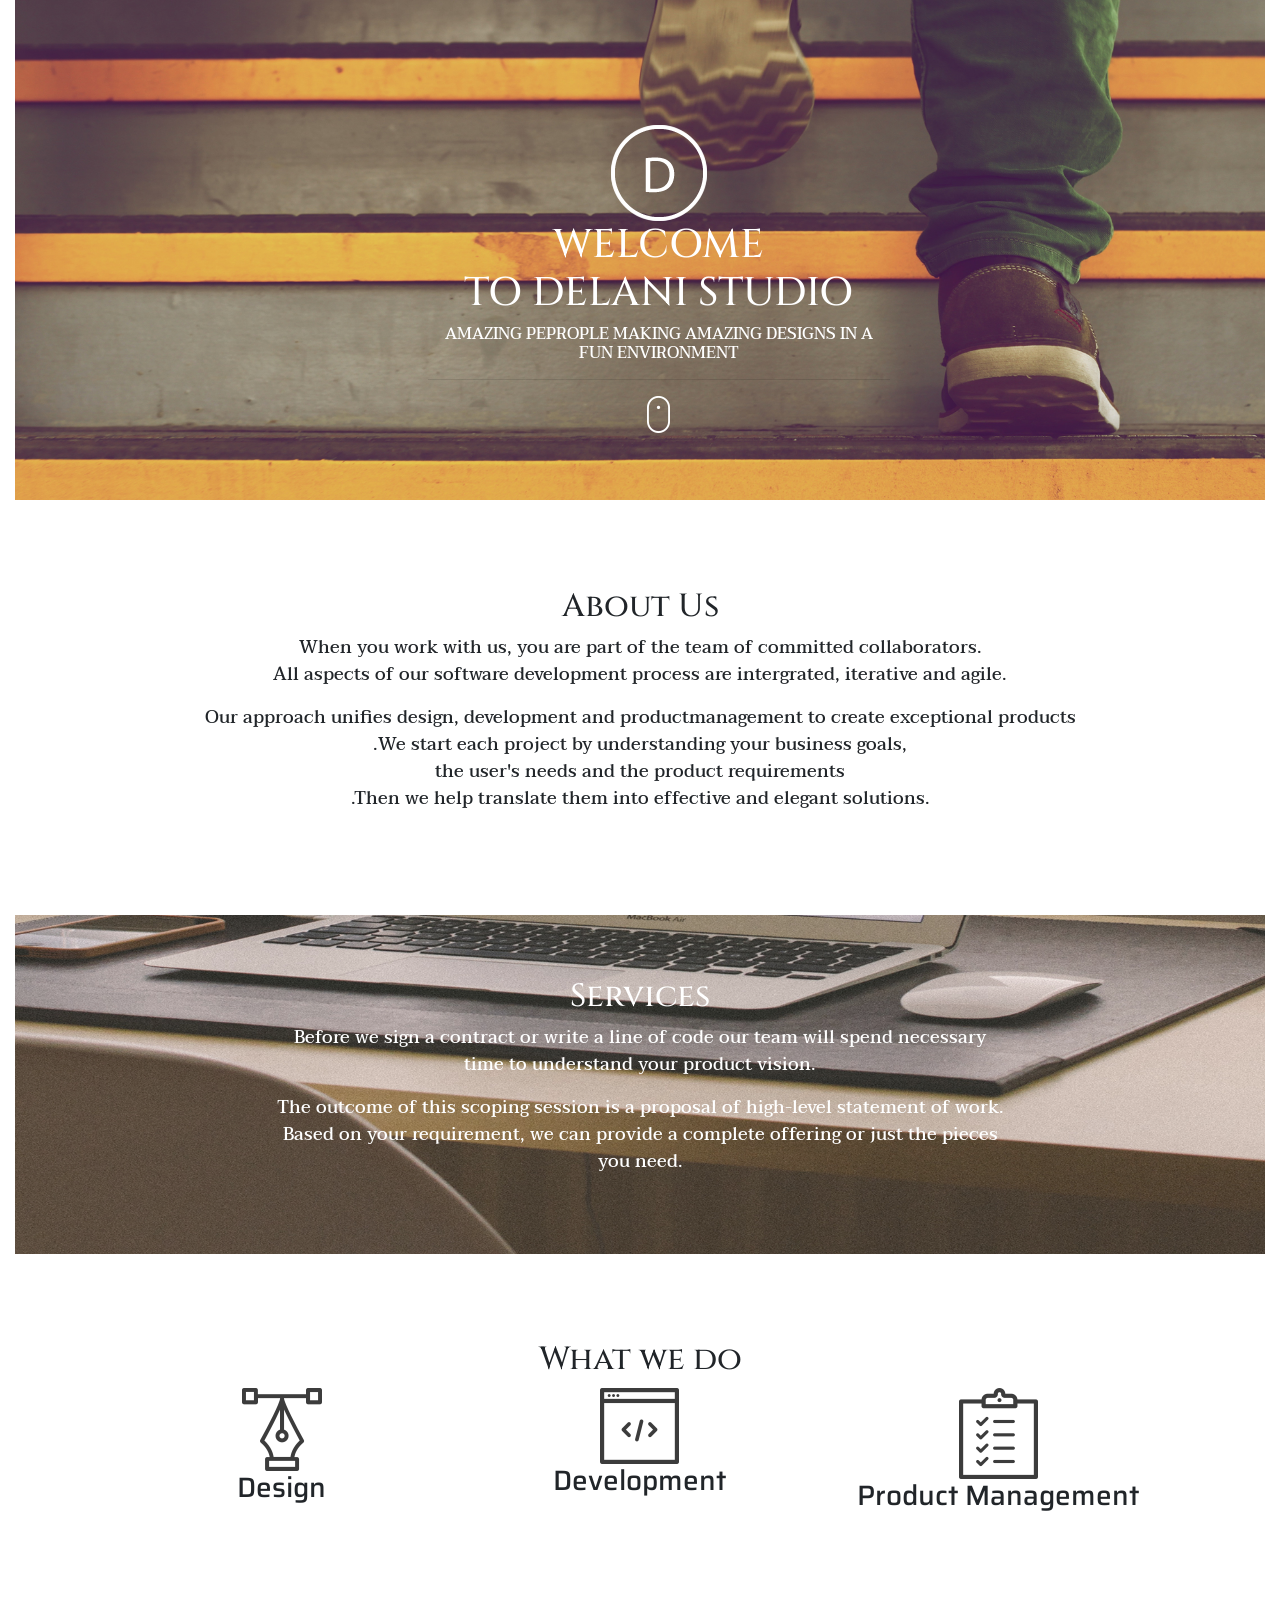
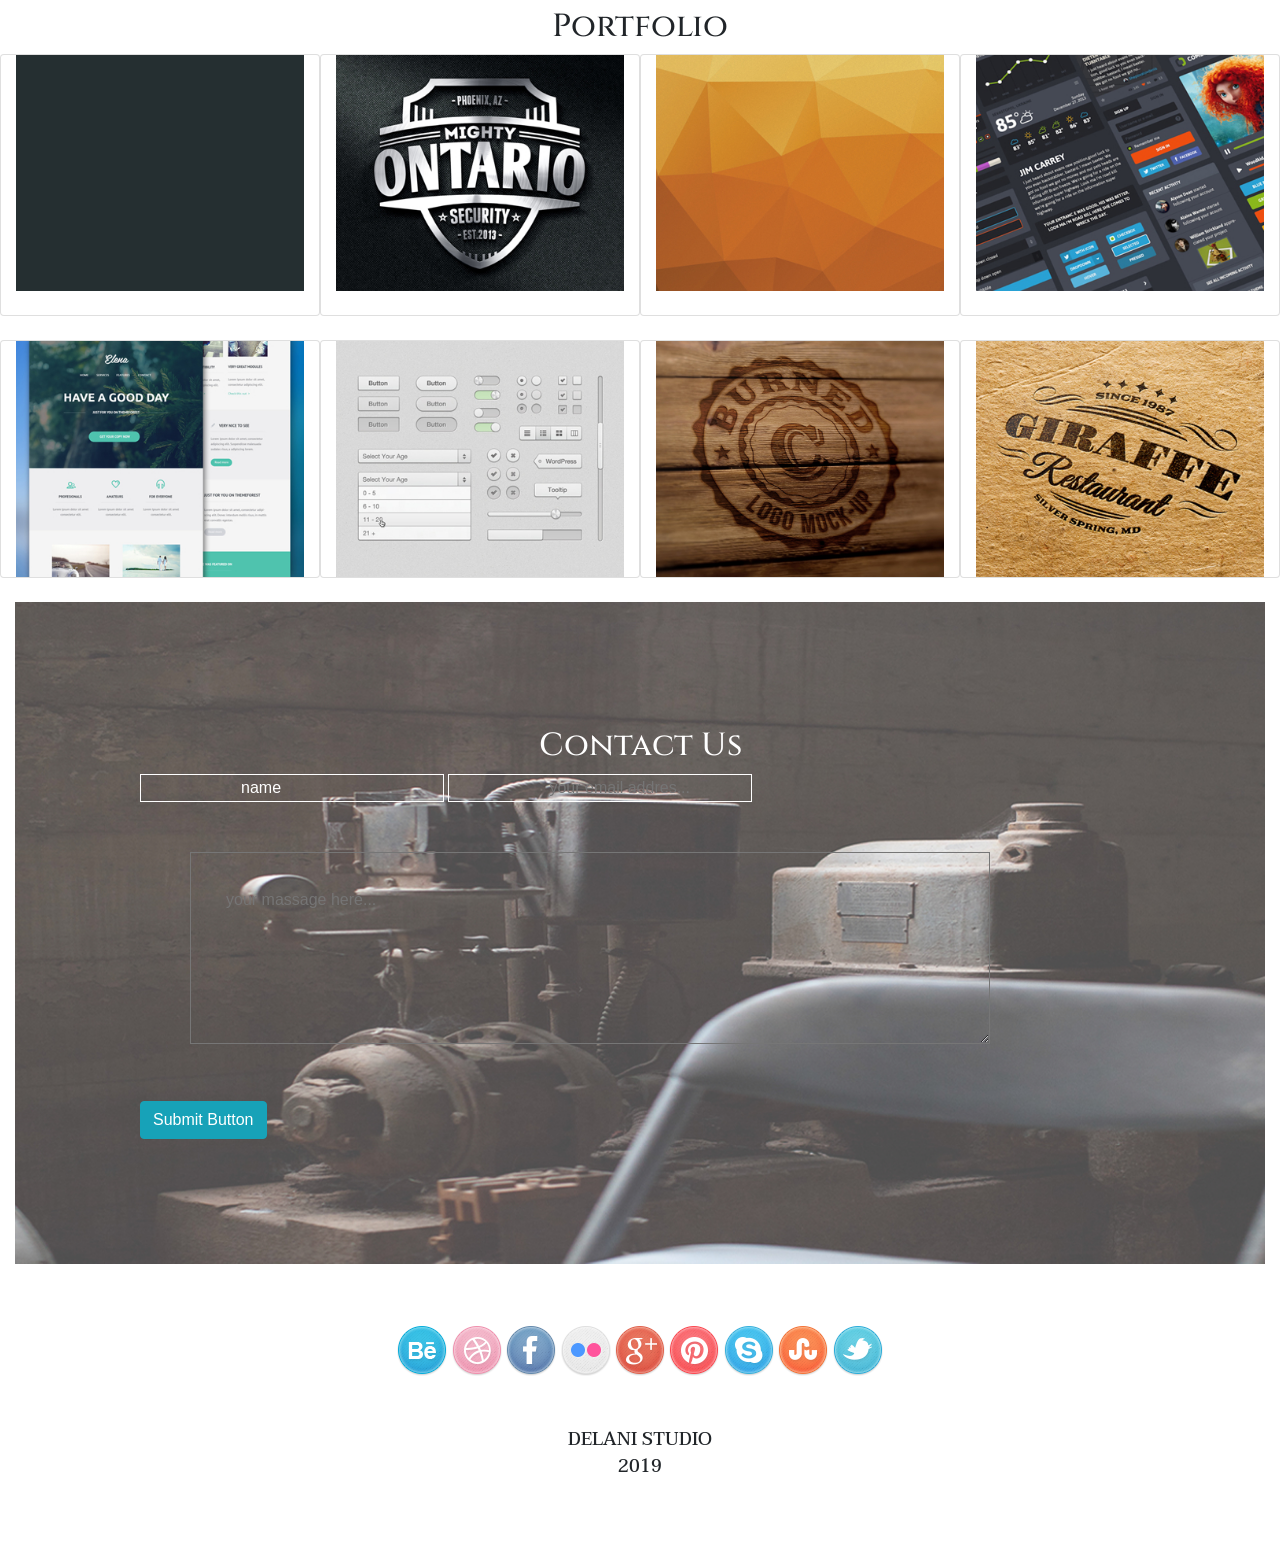
==== index.html @ 2d530f7b "Add jQuery to form" ====
<!DOCTYPE html>
<html>

<head>
    <meta charset="utf-8" />
    <meta http-equiv="X-UA-Compatible" content="IE=edge">
    <title>Page Title</title>
    <meta name="viewport" content="width=device-width, initial-scale=1">
    <link rel="stylesheet" type="text/css" media="screen" href="css/styles.css" />
    <link rel="stylesheet" type="text/css" href="css/bootstrap.css">
    <link href="https://fonts.googleapis.com/css?family=Cinzel|Old+Standard+TT|Saira|Taviraj&display=swap" rel="stylesheet">
    <script src="https://code.jquery.com/jquery-3.4.1.js"
        integrity="sha256-WpOohJOqMqqyKL9FccASB9O0KwACQJpFTUBLTYOVvVU=" crossorigin="anonymous"></script>
</head>

<body>
    <div class="container-fluid">


        <div id="home">
            <div class="landing">

                <img src="./images/logo.png">

                <h1>WELCOME<br>TO DELANI STUDIO</h1>
                <h6>AMAZING PEPROPLE MAKING AMAZING DESIGNS IN A FUN ENVIRONMENT</h6>
                <hr>
               <a href="#about"><img src="./images/mouse_click.png"></a>

            </div>
        </div>
        <div id="about">
            <h2>About Us</h2>
            <p>When you work with us, you are part of the team of committed collaborators.<br>All aspects of our
                software development process are intergrated, iterative and agile.</p>
            <p>Our approach unifies design, development and productmanagement to create exceptional products<br> .We
                start each project by understanding your business goals,<br>the user's needs and the product
                requirements<br>.Then we help translate them into effective and elegant solutions.</p>
        </div>
        <div id="services">
            <h2>Services</h2>
            <P>Before we sign a contract or write a line of code our team will spend necessary<br>time to understand
                your product vision.</p>
            <p>The outcome of this scoping session is a proposal of high-level statement of work.<br> Based on your
                requirement, we can provide a complete offering or just the pieces<br>you need.</P>
        </div>
        <div id="what-we-do">
            <h2>What we do</h2>

            <div class="we-do">

                <div class="col-4">


                    <img src="./images/do's/design_icon.png" class="img1">
                    <h3 id="h3a">Design</h3>

                    <div class="para1">
                        <p>Our design practice ofeers full range of services including brand ,interaction and visual
                            design
                            and user expirience testing.</p>
                        <p>Throuhgout your project,our designers create and impliment visual desighn and workflows
                            ,solicit
                            user feedback adn work with you to make sure what gets built is what is needed.</p>
                    </div>
                </div>

                <div class="col-4">



                    <img src="./images/do's/dev_icon.png" class="img2">
                    <h3 id="h3b">Development</h3>

                    <div class="para2">
                        <p>All engineers fluent in the latest enterprise ,mobile and web developmenttechnologies.
                        </p>
                        <p>They collaborate with your team to write,and improve code on a daily basis, using
                            provenpractice
                            such as test-driven development and pair programming.</p>
                    </div>

                </div>
                <div class="col-4">



                    <img src="./images/do's/product_icon.png" class="img3">
                    <h3 id="h3c">Product Management</h3>

                    <div class="para3">
                        <p>Planing and development is interactive.Becouse we are constantly<br> coding adn
                            testing the
                            products we build are<br>always ready to go live </p>
                    </div>

                </div>
            </div>

        </div>
        <h2>Portfolio</h2>
        <div id="portfolio">

            <div class="row">
                <div class="col-3 img-fluid card">
                    <img src="./images/portfolio/works1.jpg">
                </div>
                <div class="col-3 img-fluid card">
                    <img src="./images/portfolio/works2.jpg">
                </div>
                <div class="col-3 img-fluid card">
                    <img src="./images/portfolio/works3.jpg">
                </div>
                <div class="col-3 img-fluid card">
                    <img src="./images/portfolio/works4.jpg">
                    <br>
                </div>

            </div>

            <br>
            <div class="row">
                <div class="col-3 img-fluid card">
                    <img src="./images/portfolio/work5.jpg">
                </div>
                <div class="col-3 img-fluid card">
                    <img src="./images/portfolio/work6.jpg">
                </div>
                <div class="col-3 img-fluid card">
                    <img src="./images/portfolio/work7.jpg">
                </div>

                <div class="col-3 img-fluid card">
                    <img src="./images/portfolio/work8.jpg">
                </div>
            </div>
            <br>






        </div>
        <div class="contacts">
            <div class="form">
                <h2>Contact Us</h2>
                <form id="contact">
                    <input type="text" name="Name" value="name" placeholder="your name..." required="" id="name">
                    <input type="email" name="email" placeholder="your email addres..." required=""><br>
                    <div class="textarea"><textarea rows="5" placeholder="your massage here..."
                            required=""></textarea><br></div>
                            <input type="submit" class="btn btn-info" value="Submit Button">
 
                </form>
            </div>
        </div>
        <div class="social-icon">
            
            <img src="./images/social icon/behance (copy).png">
            <img src="./images/social icon/dribble (copy).png">
            <img src="./images/social icon/facebook.png">
            <img src="./images/social icon/flickr.png">
            <img src="./images/social icon/g_plus (copy).png">
            <img src="./images/social icon/pinterest.png">
            <img src="./images/social icon/skype (copy).png">
            <img src="./images/social icon/stumble_upon.png">
            <img src="./images/social icon/twitter.png">
           
            <div class="foot">
                <p>DELANI STUDIO
                    <br>
                    2019
                </p>
            </div>
        </div>

    </div>


    <script src="js/scripts.js"></script>
</body>

</html>
---- css/styles.css ----
body {
    text-align: center;
}

h1,
h2 {
    font-family: 'Cinzel', serif;
    text-align: center;
}

h6,
p {
    text-align: center;
    font-family: 'Taviraj', serif;
    font-size: large;
    font-weight: 500;
}

h3 {
    text-align: center;
    font-family: 'Saira', sans-serif;
}

.landing {
    position: absolute;
    text-align: center;
    margin-left: 23%;
    padding-right: 30%;
}


#home {
    color: white;
    width: 100%;
    height: 500px;
    background-image: url(../images/background/h_img.jpg);
    background-position: center;
    background-repeat: no-repeat;
    background-size: cover;
    position: relative;
    padding: 10%;
}

#services {
    color: white;
    width: 100%;
    background-image: url(../images/background/s_image.jpg);
    background-position: center;
    background-repeat: no-repeat;
    background-size: cover;
    position: relative;
    padding: 5%;
    opacity: 0.9;


}

.contacts {
    color: white;
    width: 100%;
    background-image: url(../images/background/c_image.jpg);
    background-position: center;
    background-repeat: no-repeat;
    background-size: cover;
    position: relative;
    padding: 10%;
}

#about {
    text-align: center;
    padding: 7%;

}

#what-we-do {
    text-align: center;
    padding: 7%;

}

.we-do {
    display: flex;



}

.do {
    text-align: center;
}


input {

    text-decoration: none;
    border: 1px solid white;
    background-color: transparent;
    padding-left: 100px;
    margin-left: 10%;
    color: white;


}

.textarea,
textarea {
    background-color: transparent;
    width: 800px;
    padding: 5%;
}

.social-icon {

    text-align: center;
    padding-top: 5%;
}

.foot {
    padding: 4%;
    text-align: center;
}

.img1 {
    position: relative;
}

.para1,
.para2,
.para3 {
    display: none;
}
.icon{
    text-align: center;
}

#button{
    width: 100px;
    height: 40px;
    background-color: transparent;
}
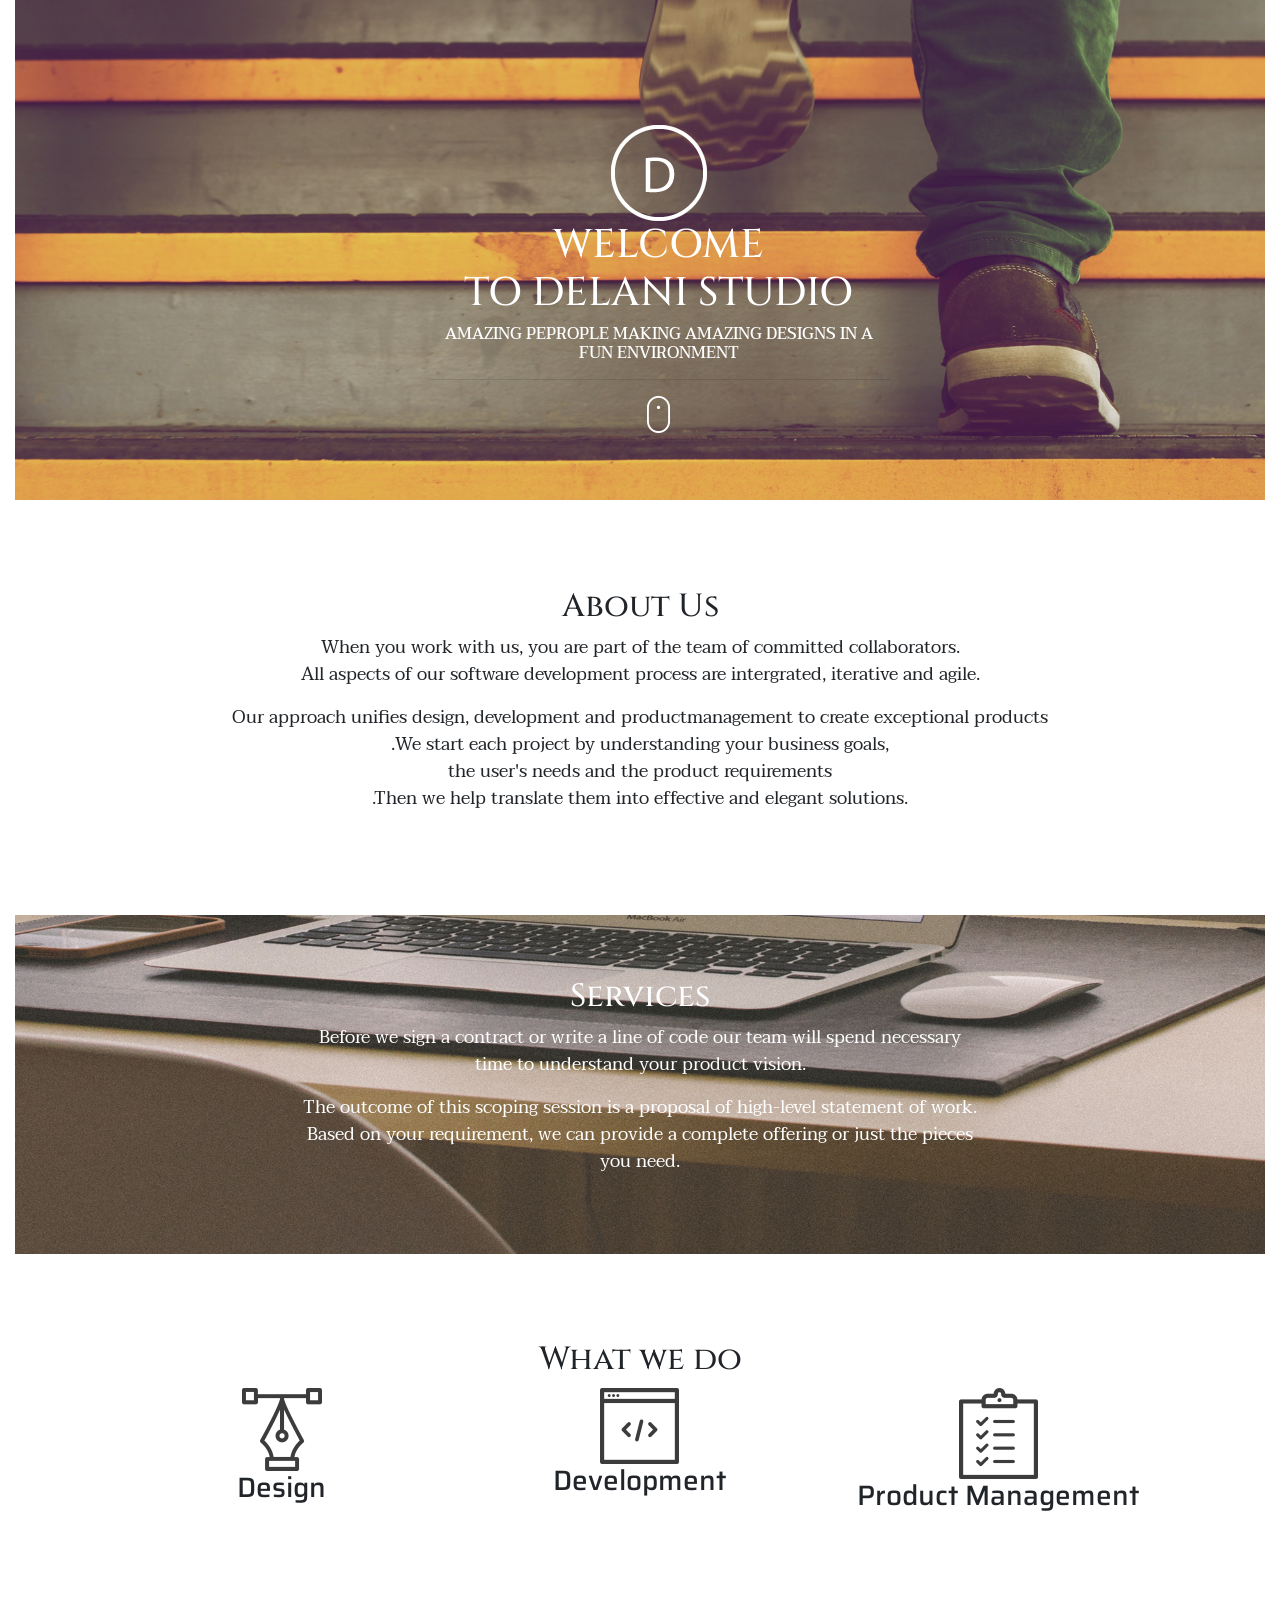
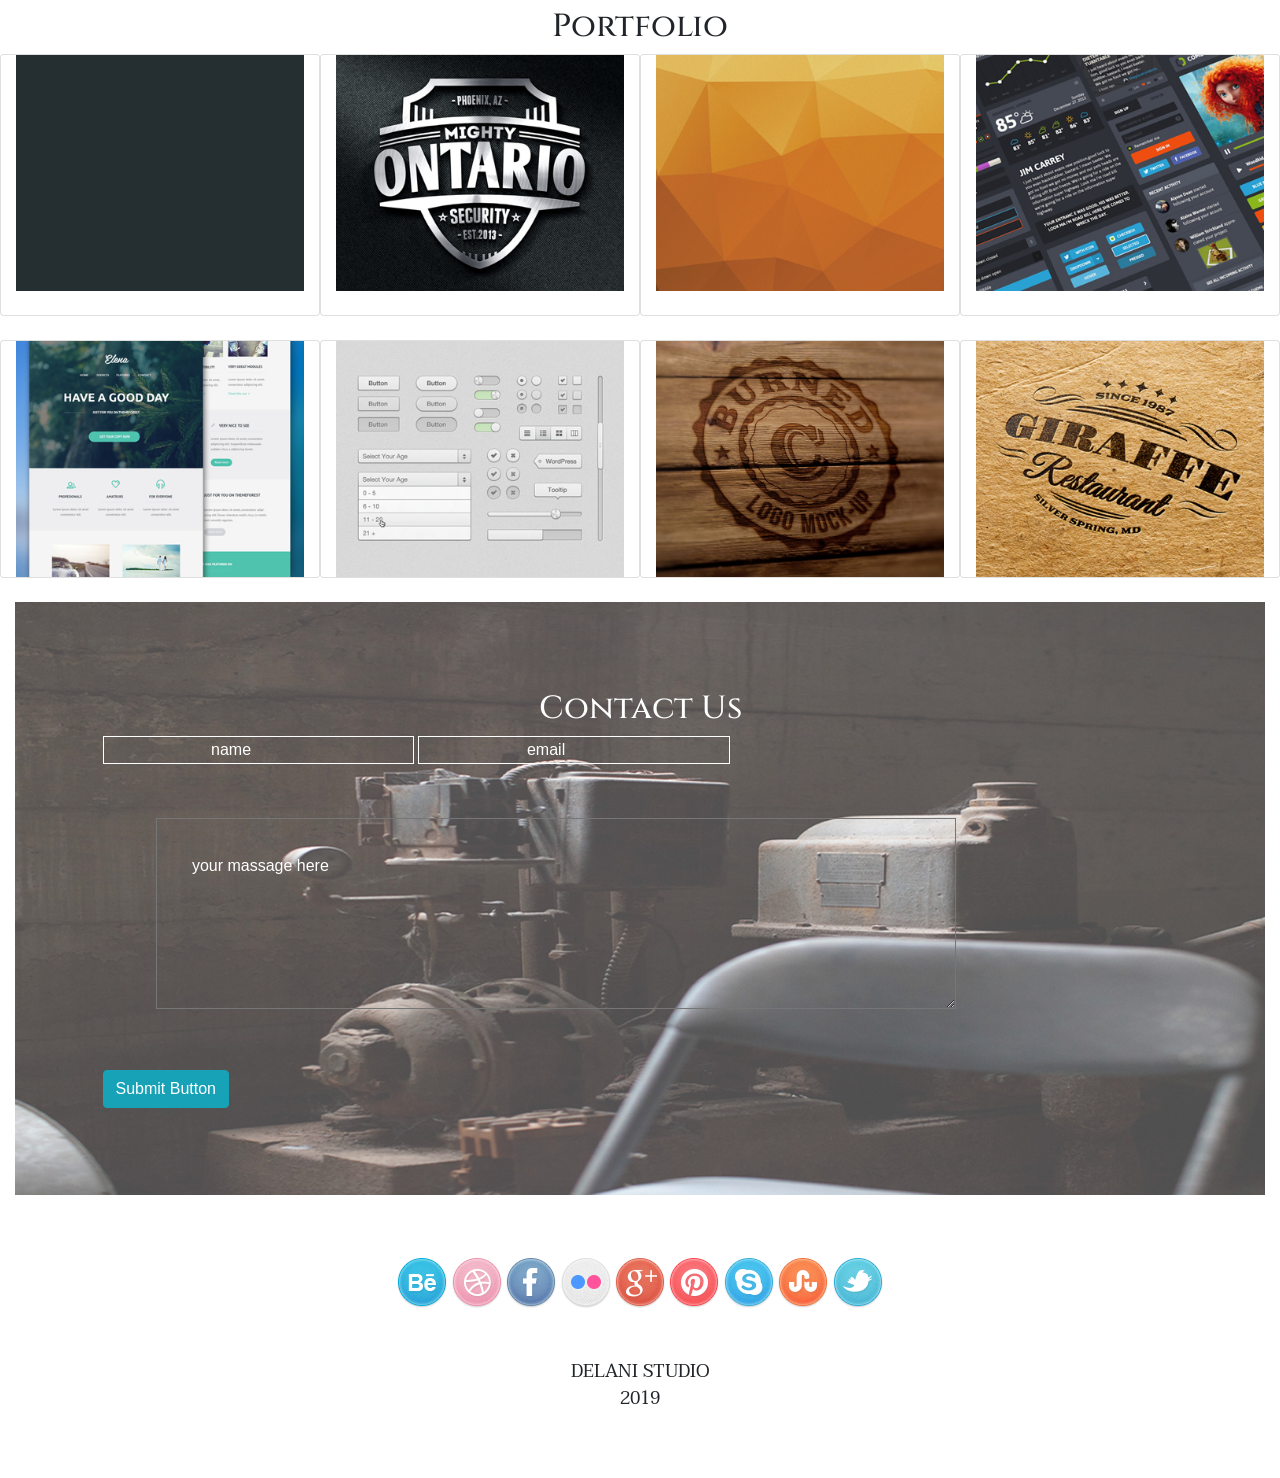
==== commit de786516: "Add all changes" ====
--- a/index.html
+++ b/index.html
@@ -8,7 +8,8 @@
     <meta name="viewport" content="width=device-width, initial-scale=1">
     <link rel="stylesheet" type="text/css" media="screen" href="css/styles.css" />
     <link rel="stylesheet" type="text/css" href="css/bootstrap.css">
-    <link href="https://fonts.googleapis.com/css?family=Cinzel|Old+Standard+TT|Saira|Taviraj&display=swap" rel="stylesheet">
+    <link href="https://fonts.googleapis.com/css?family=Cinzel|Old+Standard+TT|Saira|Taviraj&display=swap"
+        rel="stylesheet">
     <script src="https://code.jquery.com/jquery-3.4.1.js"
         integrity="sha256-WpOohJOqMqqyKL9FccASB9O0KwACQJpFTUBLTYOVvVU=" crossorigin="anonymous"></script>
 </head>
@@ -25,7 +26,7 @@
                 <h1>WELCOME<br>TO DELANI STUDIO</h1>
                 <h6>AMAZING PEPROPLE MAKING AMAZING DESIGNS IN A FUN ENVIRONMENT</h6>
                 <hr>
-               <a href="#about"><img src="./images/mouse_click.png"></a>
+                <a href="#about"><img src="./images/mouse_click.png"></a>
 
             </div>
         </div>
@@ -102,9 +103,14 @@
         <div id="portfolio">
 
             <div class="row">
-                <div class="col-3 img-fluid card">
-                    <img src="./images/portfolio/works1.jpg">
+                <div class="col-3 img-fluid card over">
+
+                    <img src="./images/portfolio/works1.jpg" class="pic1">
+                    <div id="disc1">
+                        <p>Travel Kenya</p>
+                    </div>
                 </div>
+
                 <div class="col-3 img-fluid card">
                     <img src="./images/portfolio/works2.jpg">
                 </div>
@@ -147,16 +153,16 @@
                 <h2>Contact Us</h2>
                 <form id="contact">
                     <input type="text" name="Name" value="name" placeholder="your name..." required="" id="name">
-                    <input type="email" name="email" placeholder="your email addres..." required=""><br>
+                    <input type="email" name="email" value="email" placeholder="your email addres..." required=""><br>
                     <div class="textarea"><textarea rows="5" placeholder="your massage here..."
-                            required=""></textarea><br></div>
-                            <input type="submit" class="btn btn-info" value="Submit Button">
- 
+                            required="">your massage here</textarea><br></div>
+                    <input type="submit" class="btn btn-info" value="Submit Button">
+
                 </form>
             </div>
         </div>
         <div class="social-icon">
-            
+
             <img src="./images/social icon/behance (copy).png">
             <img src="./images/social icon/dribble (copy).png">
             <img src="./images/social icon/facebook.png">
@@ -166,7 +172,7 @@
             <img src="./images/social icon/skype (copy).png">
             <img src="./images/social icon/stumble_upon.png">
             <img src="./images/social icon/twitter.png">
-           
+
             <div class="foot">
                 <p>DELANI STUDIO
                     <br>
--- a/css/styles.css
+++ b/css/styles.css
@@ -13,7 +13,7 @@
     text-align: center;
     font-family: 'Taviraj', serif;
     font-size: large;
-    font-weight: 500;
+    font-weight: 400;
 }
 
 h3 {
@@ -63,7 +63,7 @@
     background-repeat: no-repeat;
     background-size: cover;
     position: relative;
-    padding: 10%;
+    padding: 7%;
 }
 
 #about {
@@ -95,15 +95,17 @@
     text-decoration: none;
     border: 1px solid white;
     background-color: transparent;
-    padding-left: 100px;
-    margin-left: 10%;
+    padding-left: 10%;
+    margin-right: 10%;
     color: white;
+    column-gap: 5%;
 
 
 }
 
 .textarea,
 textarea {
+    color: white;
     background-color: transparent;
     width: 800px;
     padding: 5%;
@@ -129,12 +131,24 @@
 .para3 {
     display: none;
 }
-.icon{
+
+.icon {
     text-align: center;
 }
 
-#button{
-    width: 100px;
-    height: 40px;
-    background-color: transparent;
+
+#disc1 {
+    box-sizing: border-box;
+    border: 3px solid white;
+    width: 200px;
+    height: 200px;
+    display: none;
+    top: 0.5em;
+    z-index: 1;
+    opacity: 0.5;
+}
+
+.over:hover.disc1 {
+    opacity: 0.9;
+
 }
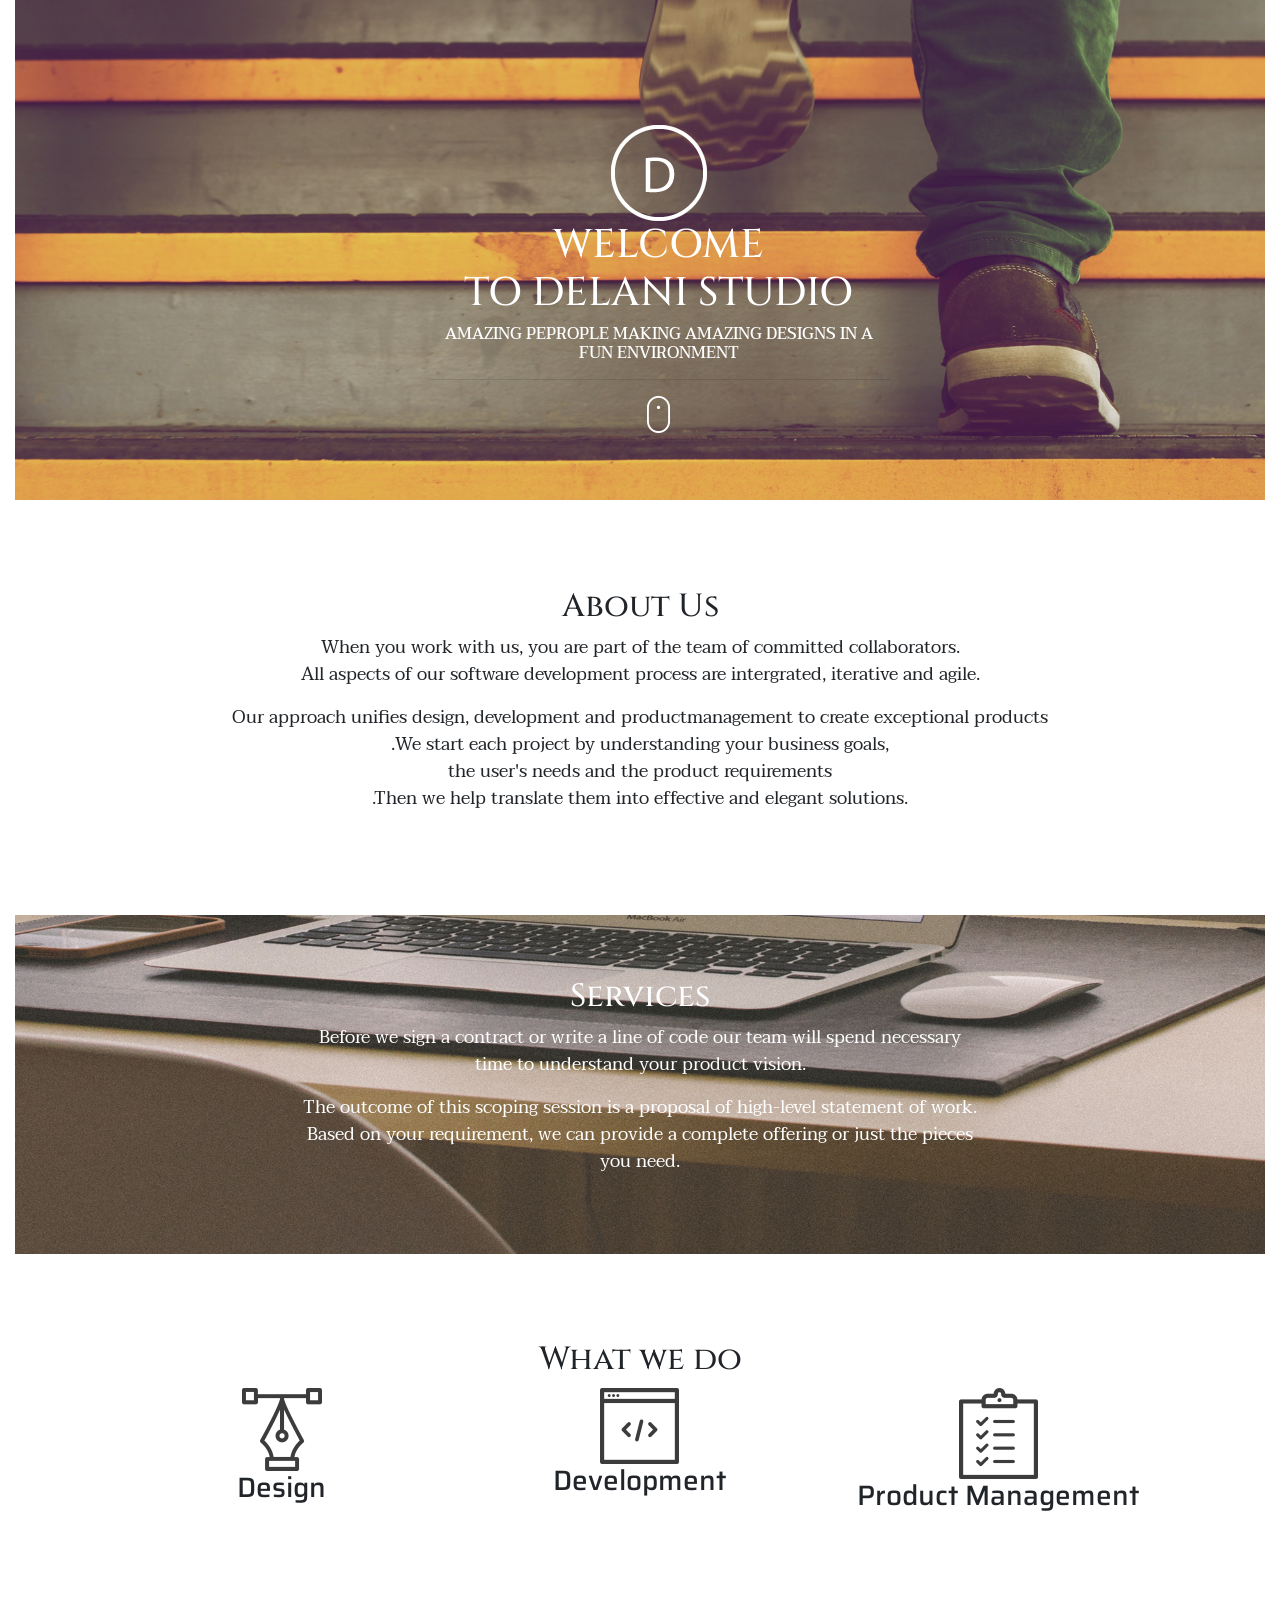
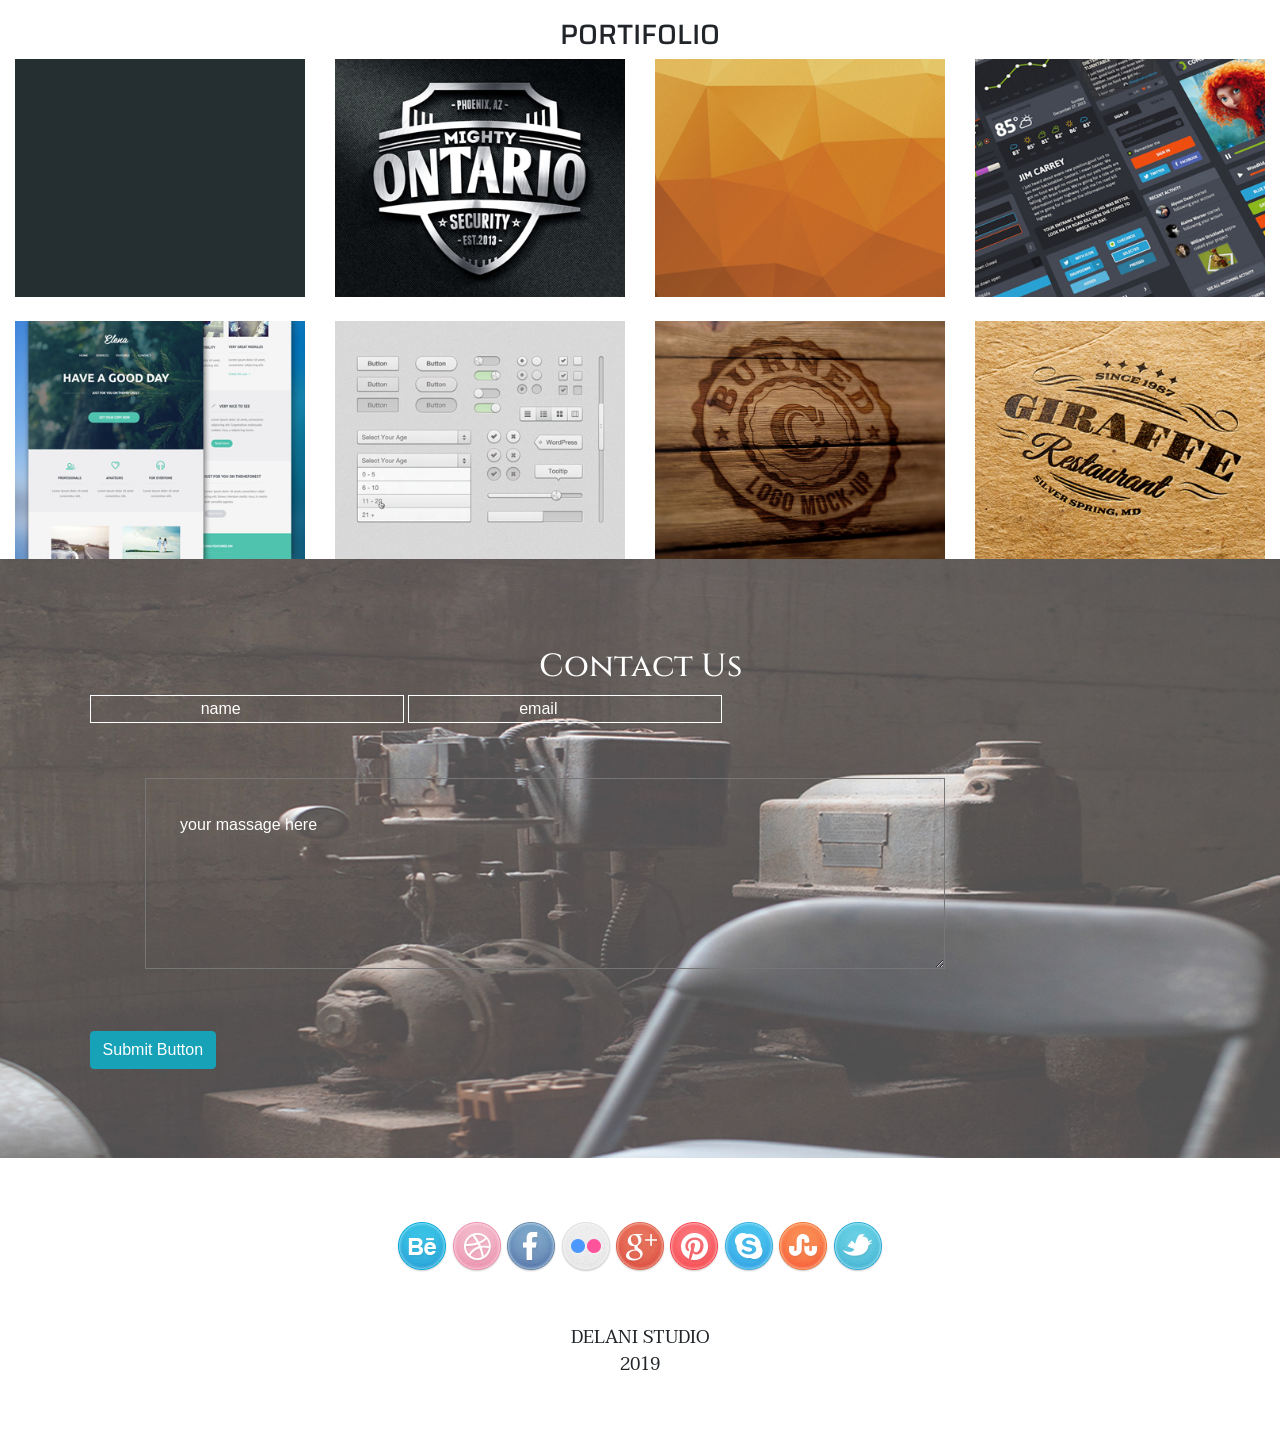
==== commit c0a231b7: "Add hver effect to portfolio" ====
--- a/index.html
+++ b/index.html
@@ -2,189 +2,214 @@
 <html>
 
 <head>
-    <meta charset="utf-8" />
-    <meta http-equiv="X-UA-Compatible" content="IE=edge">
-    <title>Page Title</title>
-    <meta name="viewport" content="width=device-width, initial-scale=1">
-    <link rel="stylesheet" type="text/css" media="screen" href="css/styles.css" />
-    <link rel="stylesheet" type="text/css" href="css/bootstrap.css">
-    <link href="https://fonts.googleapis.com/css?family=Cinzel|Old+Standard+TT|Saira|Taviraj&display=swap"
-        rel="stylesheet">
-    <script src="https://code.jquery.com/jquery-3.4.1.js"
-        integrity="sha256-WpOohJOqMqqyKL9FccASB9O0KwACQJpFTUBLTYOVvVU=" crossorigin="anonymous"></script>
+  <meta charset="utf-8" />
+  <meta http-equiv="X-UA-Compatible" content="IE=edge">
+  <title>Page Title</title>
+  <meta name="viewport" content="width=device-width, initial-scale=1">
+  <link rel="stylesheet" type="text/css" media="screen" href="css/styles.css" />
+  <link rel="stylesheet" type="text/css" href="css/bootstrap.css">
+  <link href="https://fonts.googleapis.com/css?family=Cinzel|Old+Standard+TT|Saira|Taviraj&display=swap" rel="stylesheet">
+  <script src="https://code.jquery.com/jquery-3.4.1.js" integrity="sha256-WpOohJOqMqqyKL9FccASB9O0KwACQJpFTUBLTYOVvVU=" crossorigin="anonymous"></script>
 </head>
 
 <body>
-    <div class="container-fluid">
-
-
-        <div id="home">
-            <div class="landing">
-
-                <img src="./images/logo.png">
-
-                <h1>WELCOME<br>TO DELANI STUDIO</h1>
-                <h6>AMAZING PEPROPLE MAKING AMAZING DESIGNS IN A FUN ENVIRONMENT</h6>
-                <hr>
-                <a href="#about"><img src="./images/mouse_click.png"></a>
-
-            </div>
-        </div>
-        <div id="about">
-            <h2>About Us</h2>
-            <p>When you work with us, you are part of the team of committed collaborators.<br>All aspects of our
-                software development process are intergrated, iterative and agile.</p>
-            <p>Our approach unifies design, development and productmanagement to create exceptional products<br> .We
-                start each project by understanding your business goals,<br>the user's needs and the product
-                requirements<br>.Then we help translate them into effective and elegant solutions.</p>
-        </div>
-        <div id="services">
-            <h2>Services</h2>
-            <P>Before we sign a contract or write a line of code our team will spend necessary<br>time to understand
-                your product vision.</p>
-            <p>The outcome of this scoping session is a proposal of high-level statement of work.<br> Based on your
-                requirement, we can provide a complete offering or just the pieces<br>you need.</P>
-        </div>
-        <div id="what-we-do">
-            <h2>What we do</h2>
-
-            <div class="we-do">
-
-                <div class="col-4">
-
-
-                    <img src="./images/do's/design_icon.png" class="img1">
-                    <h3 id="h3a">Design</h3>
-
-                    <div class="para1">
-                        <p>Our design practice ofeers full range of services including brand ,interaction and visual
-                            design
-                            and user expirience testing.</p>
-                        <p>Throuhgout your project,our designers create and impliment visual desighn and workflows
-                            ,solicit
-                            user feedback adn work with you to make sure what gets built is what is needed.</p>
+  <div class="container-fluid">
+
+
+    <div id="home">
+      <div class="landing">
+
+        <img src="./images/logo.png">
+
+        <h1>WELCOME<br>TO DELANI STUDIO</h1>
+        <h6>AMAZING PEPROPLE MAKING AMAZING DESIGNS IN A FUN ENVIRONMENT</h6>
+        <hr>
+        <a href="#about"><img src="./images/mouse_click.png"></a>
+
+      </div>
+    </div>
+    <div id="about">
+      <h2>About Us</h2>
+      <p>When you work with us, you are part of the team of committed collaborators.<br>All aspects of our
+        software development process are intergrated, iterative and agile.</p>
+      <p>Our approach unifies design, development and productmanagement to create exceptional products<br> .We
+        start each project by understanding your business goals,<br>the user's needs and the product
+        requirements<br>.Then we help translate them into effective and elegant solutions.</p>
+    </div>
+    <div id="services">
+      <h2>Services</h2>
+      <P>Before we sign a contract or write a line of code our team will spend necessary<br>time to understand
+        your product vision.</p>
+      <p>The outcome of this scoping session is a proposal of high-level statement of work.<br> Based on your
+        requirement, we can provide a complete offering or just the pieces<br>you need.</P>
+    </div>
+    <div id="what-we-do">
+      <h2>What we do</h2>
+
+      <div class="we-do">
+
+        <div class="col-4">
+
+
+          <img src="./images/do's/design_icon.png" class="img1">
+          <h3 id="h3a">Design</h3>
+
+          <div class="para1">
+            <p>Our design practice ofeers full range of services including brand ,interaction and visual
+              design
+              and user expirience testing.</p>
+            <p>Throuhgout your project,our designers create and impliment visual desighn and workflows
+              ,solicit
+              user feedback adn work with you to make sure what gets built is what is needed.</p>
+          </div>
+        </div>
+
+        <div class="col-4">
+
+
+
+          <img src="./images/do's/dev_icon.png" class="img2">
+          <h3 id="h3b">Development</h3>
+
+          <div class="para2">
+            <p>All engineers fluent in the latest enterprise ,mobile and web developmenttechnologies.
+            </p>
+            <p>They collaborate with your team to write,and improve code on a daily basis, using
+              provenpractice
+              such as test-driven development and pair programming.</p>
+          </div>
+
+        </div>
+        <div class="col-4">
+
+
+
+          <img src="./images/do's/product_icon.png" class="img3">
+          <h3 id="h3c">Product Management</h3>
+
+          <div class="para3">
+            <p>Planing and development is interactive.Becouse we are constantly<br> coding adn
+              testing the
+              products we build are<br>always ready to go live </p>
+          </div>
+
+        </div>
+      </div>
+
+    </div>
+    <div id="portfolio"></div>
+   
+    <h3>PORTIFOLIO</h3>
+    <div class="row">
+            <div class="col-md-3">
+     <div class="pic1">
+        <img src="./images/portfolio/works1.jpg" alt="Avatar" class="image img-fluid" >
+        <div class="disc1">
+            <div class="prjct">Tembea kenya</div>
+        </div>
+      </div>
+    </div>
+      <div class="col-md-3">
+       <div class="pic1">
+            <img src="./images/portfolio/works2.jpg" alt="Avatar" class="image img-fluid">
+            <div class="disc1">
+                <div class="prjct">Mighty Ontario</div>
+            </div>
+          </div>
+        </div>
+          <div class="col-md-3">
+           <div class="pic1">
+                <img src="./images/portfolio/works3.jpg" alt="Avatar" class="image img-fluid" >
+                <div class="disc1">
+                    <div class="prjct">Tembea Africa</div>
+            </div>
+            </div>
+        </div>
+            <div class="col-md-3">
+          <div class="pic1">
+                    <img src="./images/portfolio/works4.jpg" alt="Avatar" class="image  img-fluid">
+                    <div class="disc1">
+                        <div class="prjct">Jim Carrey</div>
                     </div>
                 </div>
-
-                <div class="col-4">
-
-
-
-                    <img src="./images/do's/dev_icon.png" class="img2">
-                    <h3 id="h3b">Development</h3>
-
-                    <div class="para2">
-                        <p>All engineers fluent in the latest enterprise ,mobile and web developmenttechnologies.
-                        </p>
-                        <p>They collaborate with your team to write,and improve code on a daily basis, using
-                            provenpractice
-                            such as test-driven development and pair programming.</p>
-                    </div>
-
-                </div>
-                <div class="col-4">
-
-
-
-                    <img src="./images/do's/product_icon.png" class="img3">
-                    <h3 id="h3c">Product Management</h3>
-
-                    <div class="para3">
-                        <p>Planing and development is interactive.Becouse we are constantly<br> coding adn
-                            testing the
-                            products we build are<br>always ready to go live </p>
-                    </div>
-
-                </div>
-            </div>
-
-        </div>
-        <h2>Portfolio</h2>
-        <div id="portfolio">
-
+            </div>
+            </div>
+            <br>
             <div class="row">
-                <div class="col-3 img-fluid card over">
-
-                    <img src="./images/portfolio/works1.jpg" class="pic1">
-                    <div id="disc1">
-                        <p>Travel Kenya</p>
+                    <div class="col-md-3">
+                 <div class="pic1">
+                    <img src="./images/portfolio/work5.jpg" alt="Avatar" class="image  img-fluid">
+                        <div class="disc1">
+                            <div class="prjct">Good Day</div>
                     </div>
                 </div>
-
-                <div class="col-3 img-fluid card">
-                    <img src="./images/portfolio/works2.jpg">
+            </div>
+                <div class="col-md-3">
+               <div class="pic1">
+                            <img src="./images/portfolio/work6.jpg" alt="Avatar" class="image img-fluid">
+                            <div class="disc1">
+                                <div class="prjct">Scroller-Bar</div>
+                  </div>
+             </div>
+            </div>
+             <div class="col-md-3">
+           <div class="pic1">
+                    <img src="./images/portfolio/work7.jpg" alt="Avatar" class="image img-fluid">
+                    <div class="disc1">
+                        <div class="prjct">Burned</div>
                 </div>
-                <div class="col-3 img-fluid card">
-                    <img src="./images/portfolio/works3.jpg">
-                </div>
-                <div class="col-3 img-fluid card">
-                    <img src="./images/portfolio/works4.jpg">
-                    <br>
-                </div>
-
-            </div>
-
-            <br>
-            <div class="row">
-                <div class="col-3 img-fluid card">
-                    <img src="./images/portfolio/work5.jpg">
-                </div>
-                <div class="col-3 img-fluid card">
-                    <img src="./images/portfolio/work6.jpg">
-                </div>
-                <div class="col-3 img-fluid card">
-                    <img src="./images/portfolio/work7.jpg">
-                </div>
-
-                <div class="col-3 img-fluid card">
-                    <img src="./images/portfolio/work8.jpg">
-                </div>
-            </div>
-            <br>
-
-
-
-
-
-
-        </div>
-        <div class="contacts">
-            <div class="form">
-                <h2>Contact Us</h2>
-                <form id="contact">
-                    <input type="text" name="Name" value="name" placeholder="your name..." required="" id="name">
-                    <input type="email" name="email" value="email" placeholder="your email addres..." required=""><br>
-                    <div class="textarea"><textarea rows="5" placeholder="your massage here..."
-                            required="">your massage here</textarea><br></div>
-                    <input type="submit" class="btn btn-info" value="Submit Button">
-
-                </form>
-            </div>
-        </div>
-        <div class="social-icon">
-
-            <img src="./images/social icon/behance (copy).png">
-            <img src="./images/social icon/dribble (copy).png">
-            <img src="./images/social icon/facebook.png">
-            <img src="./images/social icon/flickr.png">
-            <img src="./images/social icon/g_plus (copy).png">
-            <img src="./images/social icon/pinterest.png">
-            <img src="./images/social icon/skype (copy).png">
-            <img src="./images/social icon/stumble_upon.png">
-            <img src="./images/social icon/twitter.png">
-
-            <div class="foot">
-                <p>DELANI STUDIO
-                    <br>
-                    2019
-                </p>
-            </div>
-        </div>
-
-    </div>
-
-
-    <script src="js/scripts.js"></script>
+            </div>
+        </div>
+            <div class="col-md-3">
+           <div class="pic1">
+                    <img src="./images/portfolio/work8.jpg" alt="Avatar" class="image  img-fluid">
+                        <div class="disc1">
+                            <div class="prjct">Giraffe</div>
+                 </div>
+            </div>
+        </div>
+        </div>
+  </div>
+       
+    </div>
+
+      
+    <div class="contacts">
+      <div class="form">
+        <h2>Contact Us</h2>
+        <form id="contact">
+          <input type="text" name="Name" value="name" placeholder="your name..." required="" id="name">
+          <input type="email" name="email" value="email" placeholder="your email addres..." required=""><br>
+          <div class="textarea"><textarea rows="5" placeholder="your massage here..." required="">your massage here</textarea><br></div>
+          <input type="submit" class="btn btn-info" value="Submit Button">
+
+        </form>
+      </div>
+    </div>
+    <div class="social-icon">
+
+      <img src="./images/social icon/behance (copy).png">
+      <img src="./images/social icon/dribble (copy).png">
+      <img src="./images/social icon/facebook.png">
+      <img src="./images/social icon/flickr.png">
+      <img src="./images/social icon/g_plus (copy).png">
+      <img src="./images/social icon/pinterest.png">
+      <img src="./images/social icon/skype (copy).png">
+      <img src="./images/social icon/stumble_upon.png">
+      <img src="./images/social icon/twitter.png">
+
+      <div class="foot">
+        <p>DELANI STUDIO
+          <br>
+          2019
+        </p>
+      </div>
+    </div>
+
+  </div>
+
+
+  <script src="js/scripts.js"></script>
 </body>
 
-</html>+</html>
--- a/css/styles.css
+++ b/css/styles.css
@@ -1,154 +1,145 @@
 body {
-    text-align: center;
+  text-align: center;
 }
 
 h1,
 h2 {
-    font-family: 'Cinzel', serif;
-    text-align: center;
+  font-family: 'Cinzel', serif;
+  text-align: center;
 }
 
 h6,
 p {
-    text-align: center;
-    font-family: 'Taviraj', serif;
-    font-size: large;
-    font-weight: 400;
+  text-align: center;
+  font-family: 'Taviraj', serif;
+  font-size: large;
+  font-weight: 400;
 }
 
 h3 {
-    text-align: center;
-    font-family: 'Saira', sans-serif;
+  text-align: center;
+  font-family: 'Saira', sans-serif;
 }
 
 .landing {
-    position: absolute;
-    text-align: center;
-    margin-left: 23%;
-    padding-right: 30%;
+  position: absolute;
+  text-align: center;
+  margin-left: 23%;
+  padding-right: 30%;
 }
 
-
 #home {
-    color: white;
-    width: 100%;
-    height: 500px;
-    background-image: url(../images/background/h_img.jpg);
-    background-position: center;
-    background-repeat: no-repeat;
-    background-size: cover;
-    position: relative;
-    padding: 10%;
+  color: white;
+  width: 100%;
+  height: 500px;
+  background-image: url(../images/background/h_img.jpg);
+  background-position: center;
+  background-repeat: no-repeat;
+  background-size: cover;
+  position: relative;
+  padding: 10%;
 }
 
 #services {
-    color: white;
-    width: 100%;
-    background-image: url(../images/background/s_image.jpg);
-    background-position: center;
-    background-repeat: no-repeat;
-    background-size: cover;
-    position: relative;
-    padding: 5%;
-    opacity: 0.9;
-
-
+  color: white;
+  width: 100%;
+  background-image: url(../images/background/s_image.jpg);
+  background-position: center;
+  background-repeat: no-repeat;
+  background-size: cover;
+  position: relative;
+  padding: 5%;
+  opacity: 0.9;
 }
 
 .contacts {
-    color: white;
-    width: 100%;
-    background-image: url(../images/background/c_image.jpg);
-    background-position: center;
-    background-repeat: no-repeat;
-    background-size: cover;
-    position: relative;
-    padding: 7%;
+  color: white;
+  width: 100%;
+  background-image: url(../images/background/c_image.jpg);
+  background-position: center;
+  background-repeat: no-repeat;
+  background-size: cover;
+  position: relative;
+  padding: 7%;
 }
 
 #about {
-    text-align: center;
-    padding: 7%;
-
+  text-align: center;
+  padding: 7%;
 }
 
 #what-we-do {
-    text-align: center;
-    padding: 7%;
-
+  text-align: center;
+  padding: 7%;
 }
 
 .we-do {
-    display: flex;
-
-
-
+  display: flex;
 }
 
 .do {
-    text-align: center;
+  text-align: center;
 }
 
-
 input {
-
-    text-decoration: none;
-    border: 1px solid white;
-    background-color: transparent;
-    padding-left: 10%;
-    margin-right: 10%;
-    color: white;
-    column-gap: 5%;
-
-
+  text-decoration: none;
+  border: 1px solid white;
+  background-color: transparent;
+  padding-left: 10%;
+  margin-right: 10%;
+  color: white;
+  column-gap: 5%;
 }
 
 .textarea,
 textarea {
-    color: white;
-    background-color: transparent;
-    width: 800px;
-    padding: 5%;
+  color: white;
+  background-color: transparent;
+  width: 800px;
+  padding: 5%;
 }
 
 .social-icon {
-
-    text-align: center;
-    padding-top: 5%;
+  text-align: center;
+  padding-top: 5%;
 }
 
 .foot {
-    padding: 4%;
-    text-align: center;
+  padding: 4%;
+  text-align: center;
 }
 
 .img1 {
-    position: relative;
+  position: relative;
 }
 
 .para1,
 .para2,
 .para3 {
-    display: none;
+  display: none;
 }
 
 .icon {
-    text-align: center;
+  text-align: center;
 }
 
-
-#disc1 {
-    box-sizing: border-box;
-    border: 3px solid white;
-    width: 200px;
-    height: 200px;
-    display: none;
-    top: 0.5em;
-    z-index: 1;
-    opacity: 0.5;
+.prjct {
+  position: absolute;
+  box-sizing: border-box;
+  border: 5px solid white;
+  width: 200px;
+  height: 200px;
+  color:white;
+  display: none;
+  top: 10%;
+  z-index: 1;
+  opacity: 0.2;
 }
 
-.over:hover.disc1 {
-    opacity: 0.9;
-
-}+.disc1:hover .prjct {
+  opacity: 0.9;
+  display: block
+}
+#portfolio{
+  margin:10px;
+}
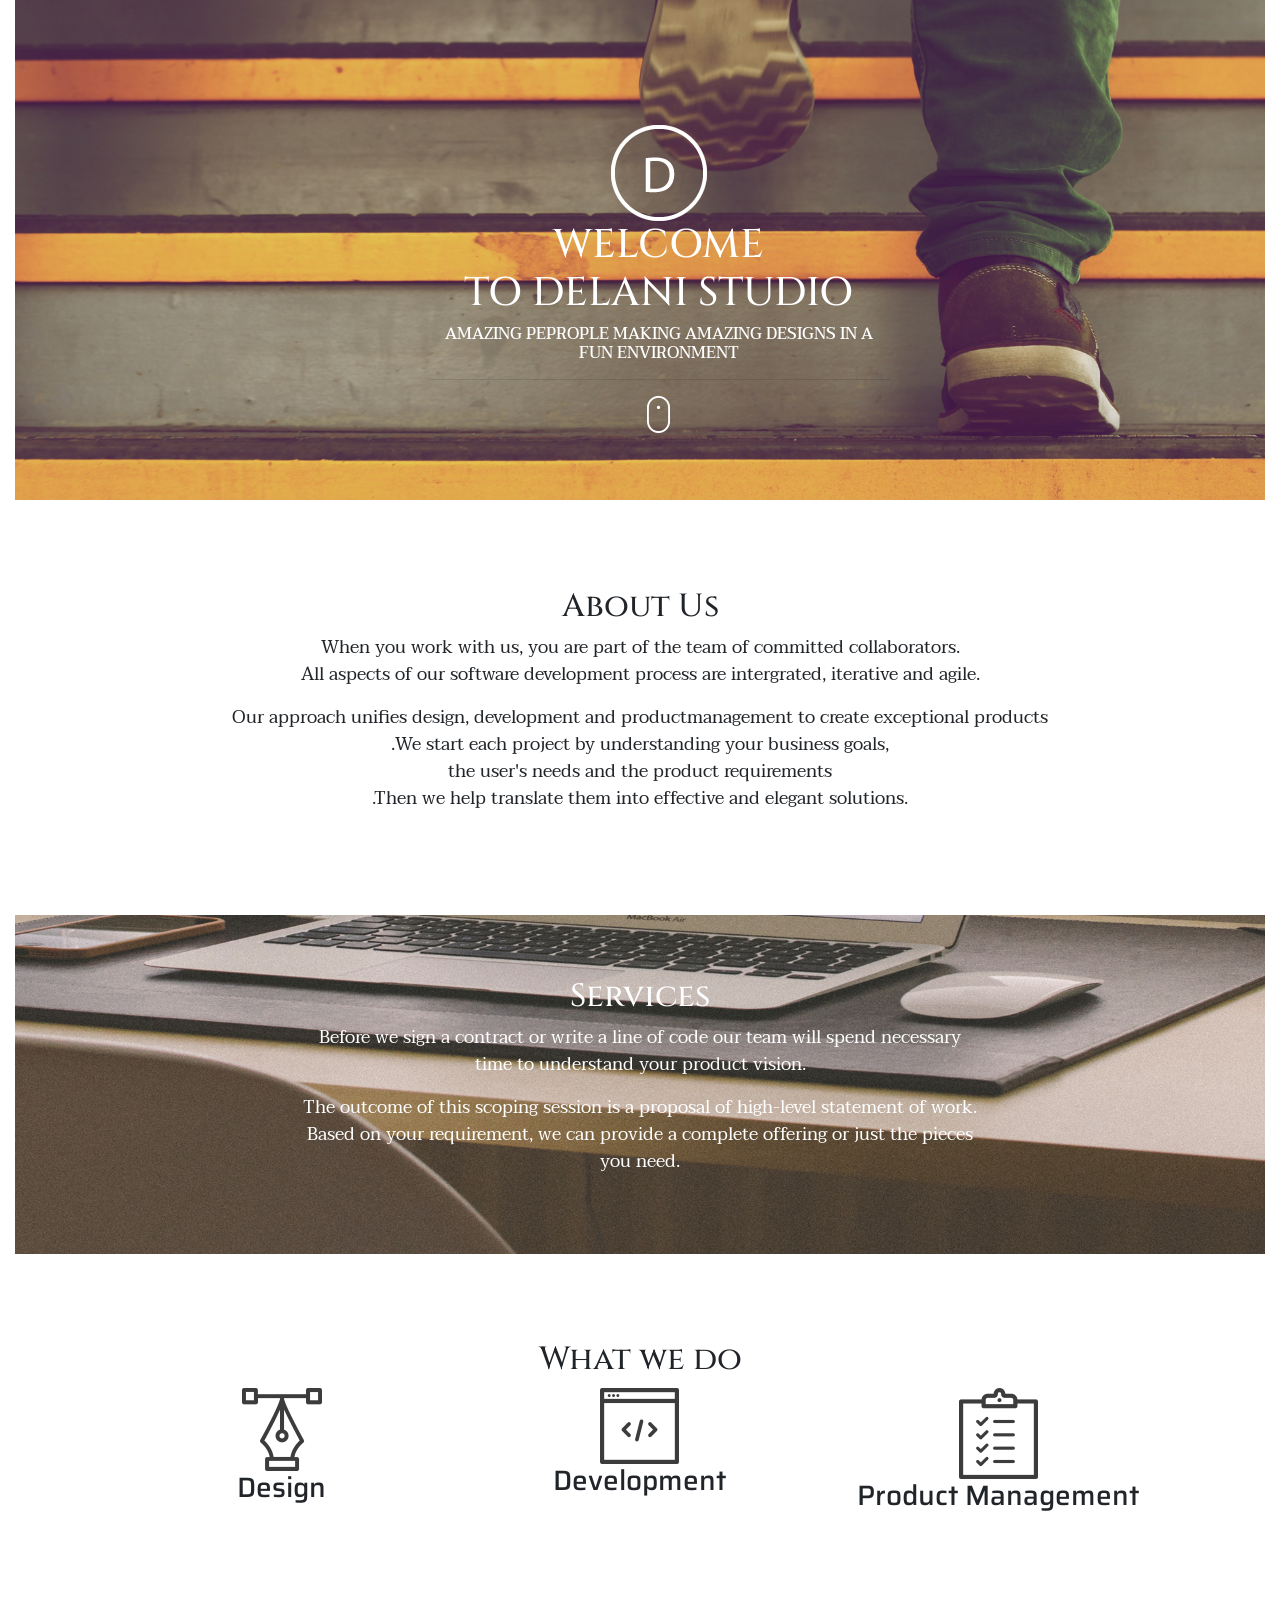
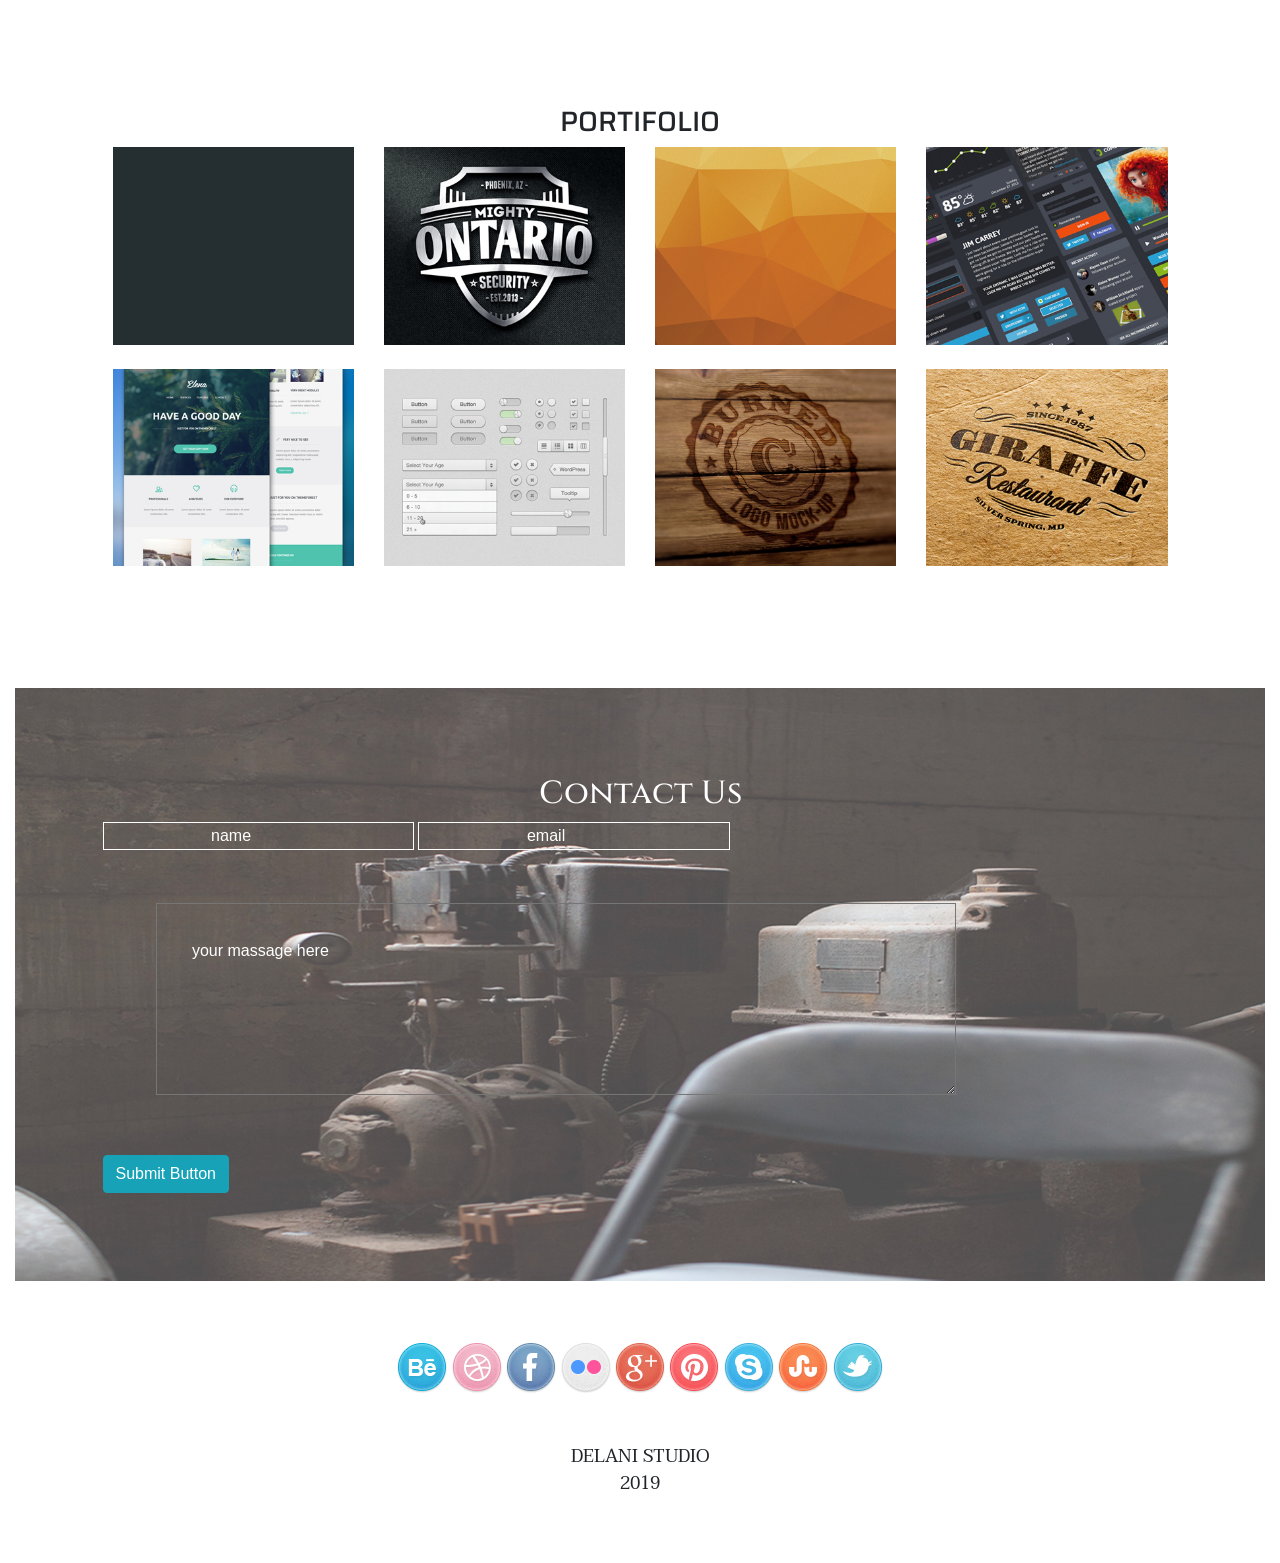
==== commit 7fc77c7f: "all changes" ====
--- a/index.html
+++ b/index.html
@@ -8,8 +8,10 @@
   <meta name="viewport" content="width=device-width, initial-scale=1">
   <link rel="stylesheet" type="text/css" media="screen" href="css/styles.css" />
   <link rel="stylesheet" type="text/css" href="css/bootstrap.css">
-  <link href="https://fonts.googleapis.com/css?family=Cinzel|Old+Standard+TT|Saira|Taviraj&display=swap" rel="stylesheet">
-  <script src="https://code.jquery.com/jquery-3.4.1.js" integrity="sha256-WpOohJOqMqqyKL9FccASB9O0KwACQJpFTUBLTYOVvVU=" crossorigin="anonymous"></script>
+  <link href="https://fonts.googleapis.com/css?family=Cinzel|Old+Standard+TT|Saira|Taviraj&display=swap"
+    rel="stylesheet">
+  <script src="https://code.jquery.com/jquery-3.4.1.js" integrity="sha256-WpOohJOqMqqyKL9FccASB9O0KwACQJpFTUBLTYOVvVU="
+    crossorigin="anonymous"></script>
 </head>
 
 <body>
@@ -48,7 +50,7 @@
 
       <div class="we-do">
 
-        <div class="col-4">
+        <div class="col-md-4">
 
 
           <img src="./images/do's/design_icon.png" class="img1">
@@ -64,7 +66,7 @@
           </div>
         </div>
 
-        <div class="col-4">
+        <div class="col-md-4">
 
 
 
@@ -80,7 +82,7 @@
           </div>
 
         </div>
-        <div class="col-4">
+        <div class="col-md-4">
 
 
 
@@ -97,119 +99,120 @@
       </div>
 
     </div>
-    <div id="portfolio"></div>
-   
+    <div id="portfolio">
+
     <h3>PORTIFOLIO</h3>
     <div class="row">
-            <div class="col-md-3">
-     <div class="pic1">
-        <img src="./images/portfolio/works1.jpg" alt="Avatar" class="image img-fluid" >
-        <div class="disc1">
+      <div class="col-md-3">
+        <div class="pic1">
+          <img src="./images/portfolio/works1.jpg" alt="Avatar" class="image img-fluid">
+          <div class="disc1">
             <div class="prjct">Tembea kenya</div>
-        </div>
-      </div>
-    </div>
-      <div class="col-md-3">
-       <div class="pic1">
-            <img src="./images/portfolio/works2.jpg" alt="Avatar" class="image img-fluid">
-            <div class="disc1">
-                <div class="prjct">Mighty Ontario</div>
-            </div>
-          </div>
-        </div>
-          <div class="col-md-3">
-           <div class="pic1">
-                <img src="./images/portfolio/works3.jpg" alt="Avatar" class="image img-fluid" >
-                <div class="disc1">
-                    <div class="prjct">Tembea Africa</div>
-            </div>
-            </div>
-        </div>
-            <div class="col-md-3">
-          <div class="pic1">
-                    <img src="./images/portfolio/works4.jpg" alt="Avatar" class="image  img-fluid">
-                    <div class="disc1">
-                        <div class="prjct">Jim Carrey</div>
-                    </div>
-                </div>
-            </div>
-            </div>
-            <br>
-            <div class="row">
-                    <div class="col-md-3">
-                 <div class="pic1">
-                    <img src="./images/portfolio/work5.jpg" alt="Avatar" class="image  img-fluid">
-                        <div class="disc1">
-                            <div class="prjct">Good Day</div>
-                    </div>
-                </div>
-            </div>
-                <div class="col-md-3">
-               <div class="pic1">
-                            <img src="./images/portfolio/work6.jpg" alt="Avatar" class="image img-fluid">
-                            <div class="disc1">
-                                <div class="prjct">Scroller-Bar</div>
-                  </div>
-             </div>
-            </div>
-             <div class="col-md-3">
-           <div class="pic1">
-                    <img src="./images/portfolio/work7.jpg" alt="Avatar" class="image img-fluid">
-                    <div class="disc1">
-                        <div class="prjct">Burned</div>
-                </div>
-            </div>
-        </div>
-            <div class="col-md-3">
-           <div class="pic1">
-                    <img src="./images/portfolio/work8.jpg" alt="Avatar" class="image  img-fluid">
-                        <div class="disc1">
-                            <div class="prjct">Giraffe</div>
-                 </div>
-            </div>
-        </div>
-        </div>
+          </div>
+        </div>
+      </div>
+      <div class="col-md-3">
+        <div class="pic1">
+          <img src="./images/portfolio/works2.jpg" alt="Avatar" class="image img-fluid">
+          <div class="disc1">
+            <div class="prjct">Mighty Ontario</div>
+          </div>
+        </div>
+      </div>
+      <div class="col-md-3">
+        <div class="pic1">
+          <img src="./images/portfolio/works3.jpg" alt="Avatar" class="image img-fluid">
+          <div class="disc1">
+            <div class="prjct">Tembea Africa</div>
+          </div>
+        </div>
+      </div>
+      <div class="col-md-3">
+        <div class="pic1">
+          <img src="./images/portfolio/works4.jpg" alt="Avatar" class="image  img-fluid">
+          <div class="disc1">
+            <div class="prjct">Jim Carrey</div>
+          </div>
+        </div>
+      </div>
+    </div>
+    <br>
+    <div class="row">
+      <div class="col-md-3">
+        <div class="pic1">
+          <img src="./images/portfolio/work5.jpg" alt="Avatar" class="image  img-fluid">
+          <div class="disc1">
+            <div class="prjct">Good Day</div>
+          </div>
+        </div>
+      </div>
+      <div class="col-md-3">
+        <div class="pic1">
+          <img src="./images/portfolio/work6.jpg" alt="Avatar" class="image img-fluid">
+          <div class="disc1">
+            <div class="prjct">Scroller-Bar</div>
+          </div>
+        </div>
+      </div>
+      <div class="col-md-3">
+        <div class="pic1">
+          <img src="./images/portfolio/work7.jpg" alt="Avatar" class="image img-fluid">
+          <div class="disc1">
+            <div class="prjct">Burned</div>
+          </div>
+        </div>
+      </div>
+      <div class="col-md-3">
+        <div class="pic1">
+          <img src="./images/portfolio/work8.jpg" alt="Avatar" class="image  img-fluid">
+          <div class="disc1">
+            <div class="prjct">Giraffe</div>
+          </div>
+        </div>
+      </div>
+    </div>
   </div>
-       
-    </div>
-
-      
-    <div class="contacts">
-      <div class="form">
-        <h2>Contact Us</h2>
-        <form id="contact">
-          <input type="text" name="Name" value="name" placeholder="your name..." required="" id="name">
-          <input type="email" name="email" value="email" placeholder="your email addres..." required=""><br>
-          <div class="textarea"><textarea rows="5" placeholder="your massage here..." required="">your massage here</textarea><br></div>
-          <input type="submit" class="btn btn-info" value="Submit Button">
-
-        </form>
-      </div>
-    </div>
-    <div class="social-icon">
-
-      <img src="./images/social icon/behance (copy).png">
-      <img src="./images/social icon/dribble (copy).png">
-      <img src="./images/social icon/facebook.png">
-      <img src="./images/social icon/flickr.png">
-      <img src="./images/social icon/g_plus (copy).png">
-      <img src="./images/social icon/pinterest.png">
-      <img src="./images/social icon/skype (copy).png">
-      <img src="./images/social icon/stumble_upon.png">
-      <img src="./images/social icon/twitter.png">
-
-      <div class="foot">
-        <p>DELANI STUDIO
-          <br>
-          2019
-        </p>
-      </div>
-    </div>
-
+
+  
+  <br>
+
+  <div class="contacts">
+    <div class="form">
+      <h2>Contact Us</h2>
+      <form id="contact">
+        <input type="text" name="Name" value="name" placeholder="your name..." required="" id="name">
+        <input type="email" name="email" value="email" placeholder="your email addres..." required=""><br>
+        <div class="textarea"><textarea rows="5" placeholder="your massage here..."
+            required="">your massage here</textarea><br></div>
+        <input type="submit" class="btn btn-info" value="Submit Button">
+
+      </form>
+    </div>
   </div>
+  <div class="social-icon">
+
+    <img src="./images/social icon/behance (copy).png">
+    <img src="./images/social icon/dribble (copy).png">
+    <img src="./images/social icon/facebook.png">
+    <img src="./images/social icon/flickr.png">
+    <img src="./images/social icon/g_plus (copy).png">
+    <img src="./images/social icon/pinterest.png">
+    <img src="./images/social icon/skype (copy).png">
+    <img src="./images/social icon/stumble_upon.png">
+    <img src="./images/social icon/twitter.png">
+
+    <div class="foot">
+      <p>DELANI STUDIO
+        <br>
+        2019
+      </p>
+    </div>
+  </div>
+
+</div>
 
 
   <script src="js/scripts.js"></script>
 </body>
 
-</html>
+</html>
--- a/css/styles.css
+++ b/css/styles.css
@@ -129,17 +129,23 @@
   border: 5px solid white;
   width: 200px;
   height: 200px;
-  color:white;
+  color: white;
   display: none;
   top: 10%;
   z-index: 1;
-  opacity: 0.2;
+  opacity: 0.1;
+}
+.prjct:hover{
+  opacity: 0.5;
 }
 
 .disc1:hover .prjct {
-  opacity: 0.9;
-  display: block
+  opacity: 1;
+  display: inline;
 }
-#portfolio{
-  margin:10px;
-}
+
+#portfolio {
+  margin: 10px;
+  padding: 7%;
+
+}
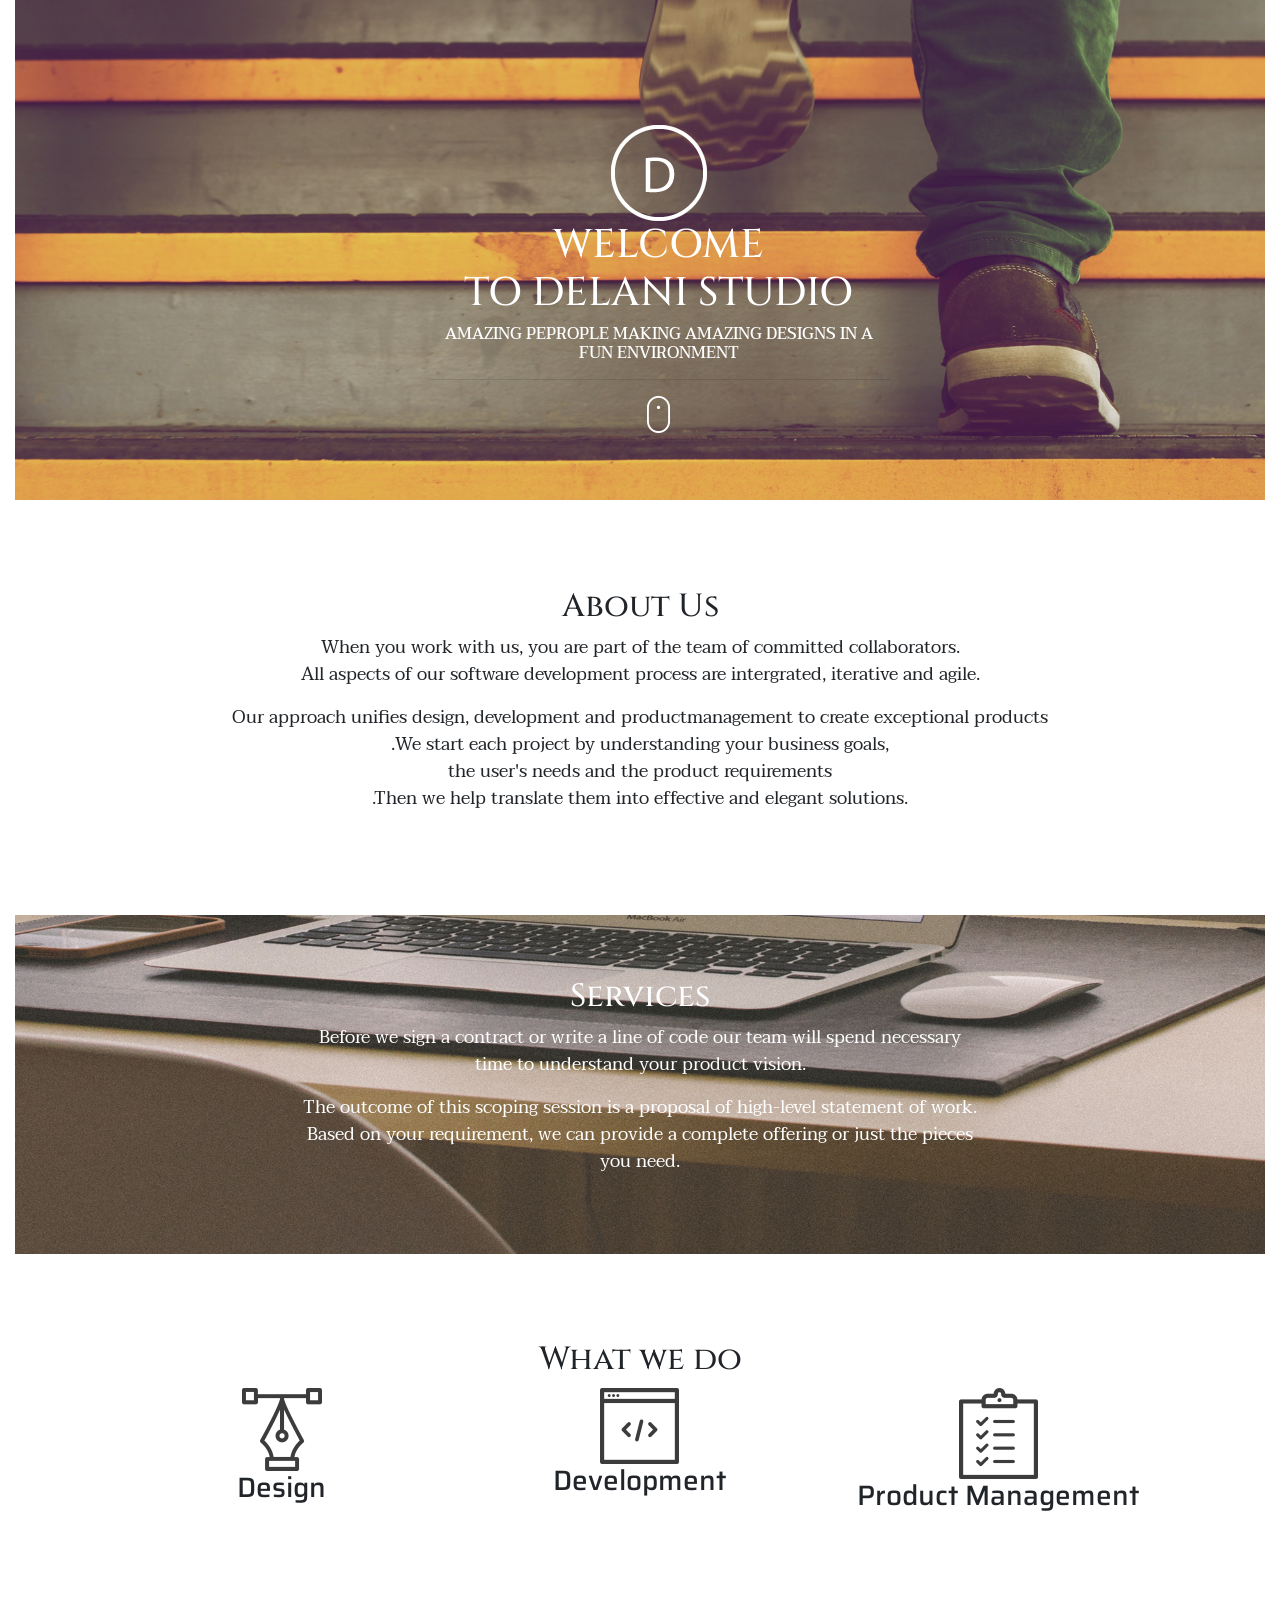
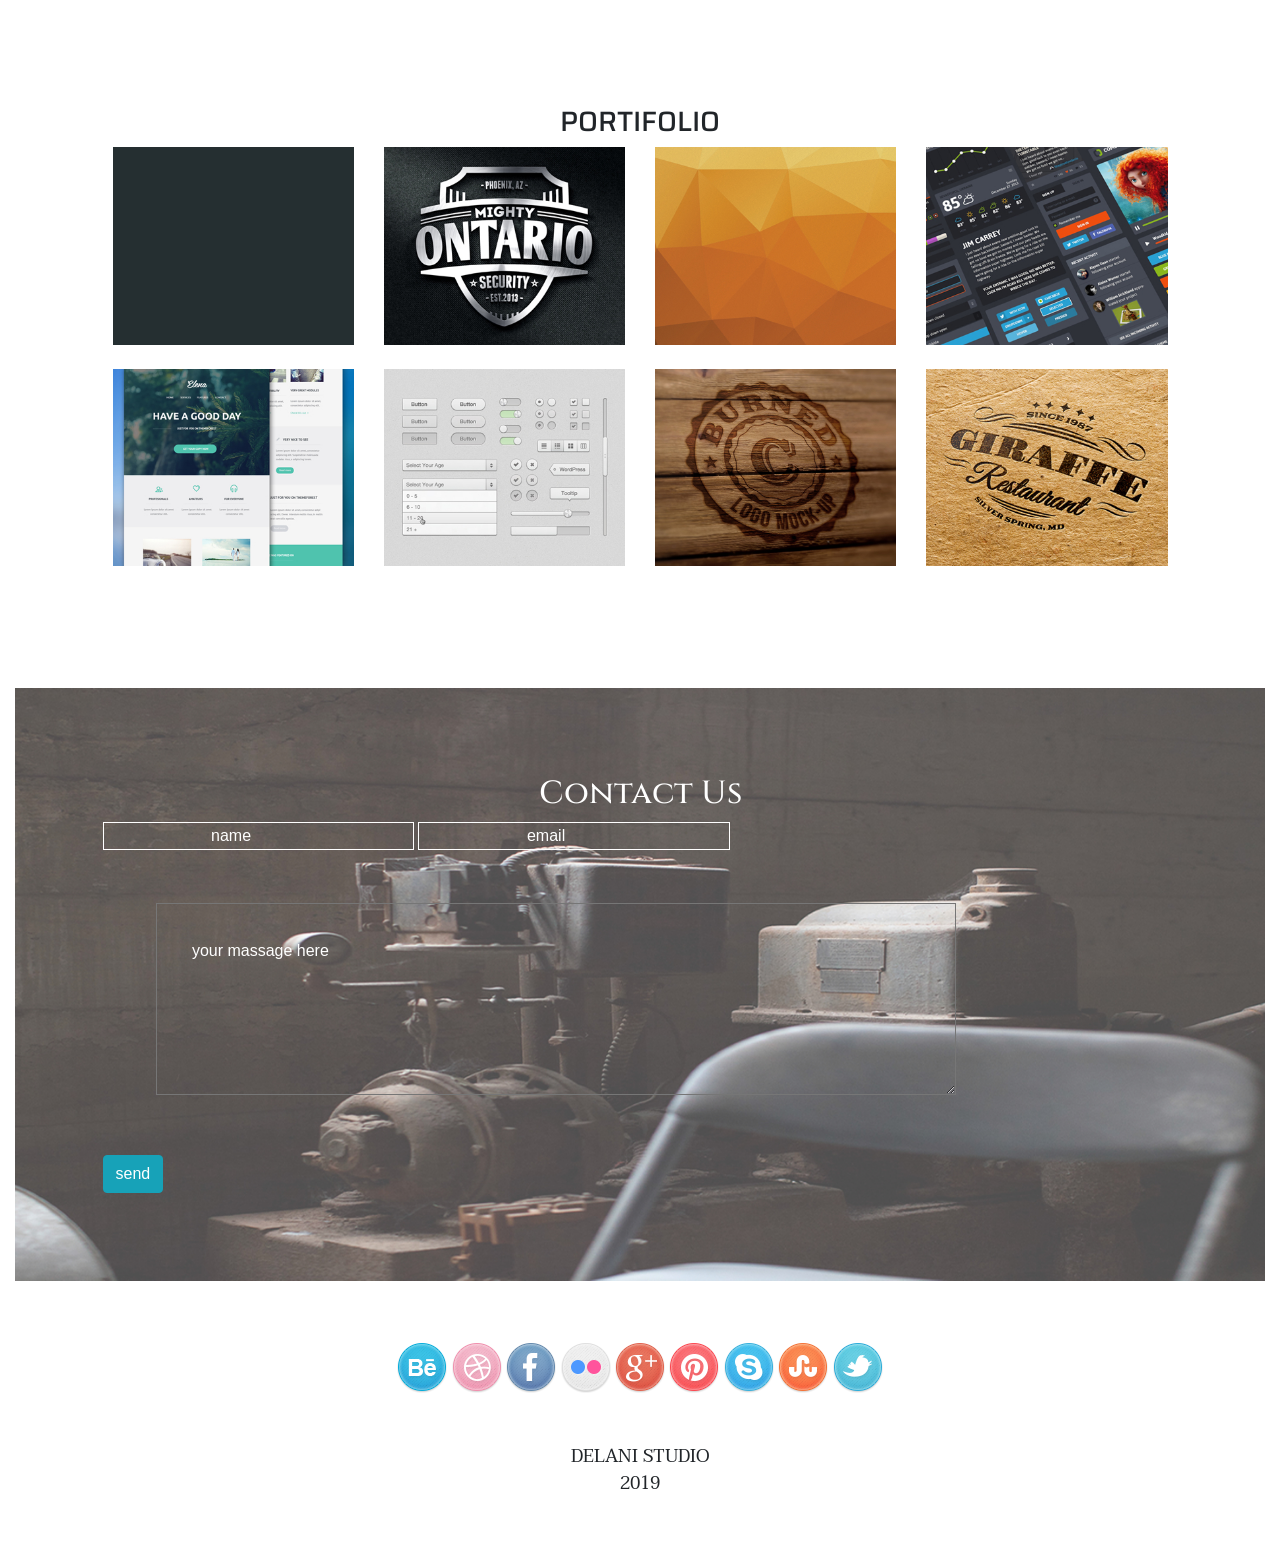
==== commit d8be9462: "Add change in button" ====
--- a/index.html
+++ b/index.html
@@ -184,7 +184,7 @@
         <input type="email" name="email" value="email" placeholder="your email addres..." required=""><br>
         <div class="textarea"><textarea rows="5" placeholder="your massage here..."
             required="">your massage here</textarea><br></div>
-        <input type="submit" class="btn btn-info" value="Submit Button">
+        <input type="submit" class="btn btn-info" value="send">
 
       </form>
     </div>
